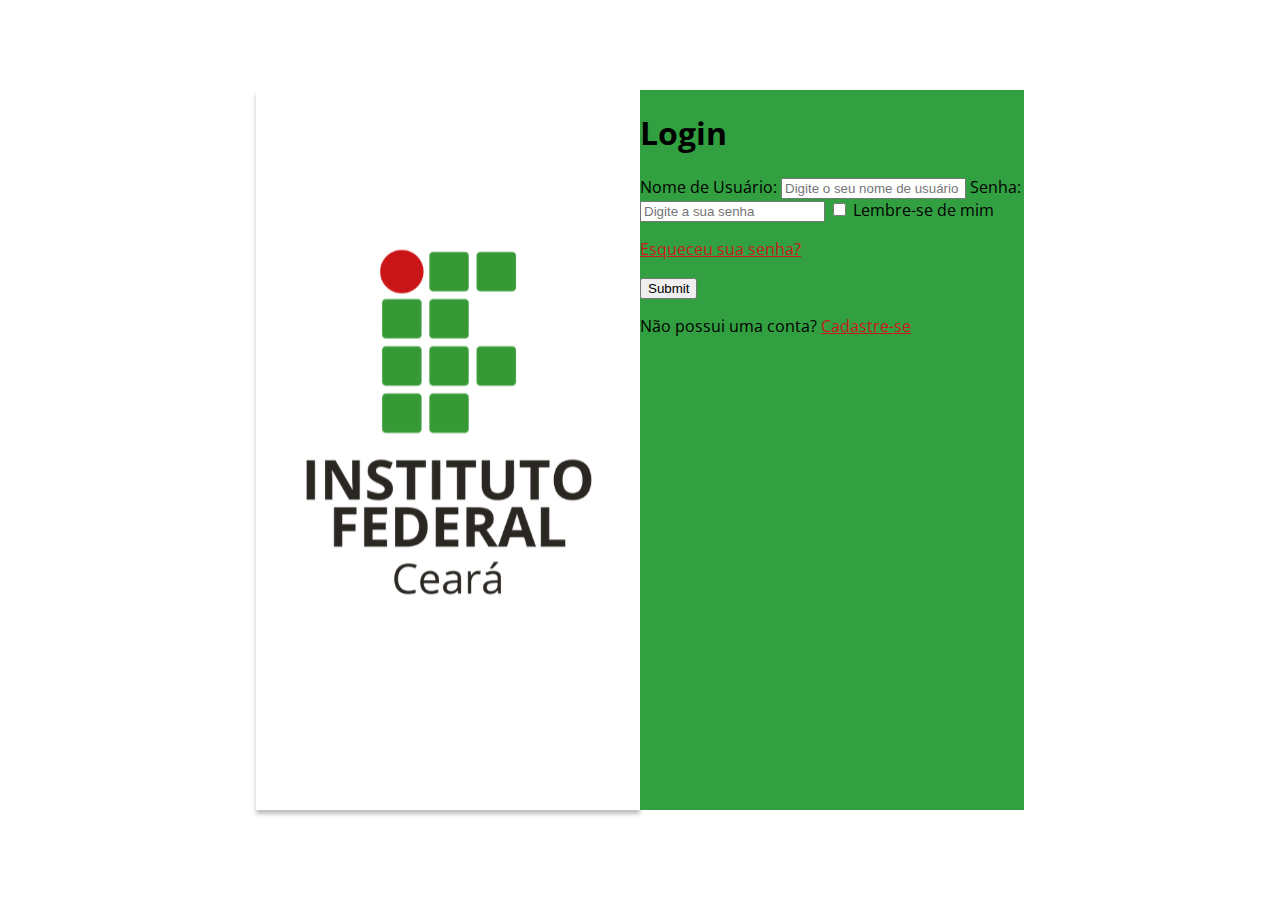
==== index.html @ 24bf823d "Dia 1" ====
<!DOCTYPE html>
<html lang="pt-br">
<head>
    <meta charset="UTF-8">
    <meta http-equiv="X-UA-Compatible" content="IE=edge">
    <meta name="viewport" content="width=device-width, initial-scale=1.0">
    <title>Entrar</title>

    <link rel="stylesheet" href="estilo.css">
</head>
<body>
    <main>
        <picture class="logo-container">
            <img src="logo.svg">
        </picture>
        <div class="form-container">
            <h1>Login</h1>

            <form action="" method="get">
                <label for="username-input">Nome de Usuário:</label>
                <input id="username-input" type="text" placeholder="Digite o seu nome de usuário">

                <label for="password-input">Senha:</label>
                <input id="password-input" type="password" placeholder="Digite a sua senha">

                <input type="checkbox" name="remember-input" id="remember-input">
                <label for="remember-input">Lembre-se de mim</label>

                <p><a href="recuperar-senha.html">Esqueceu sua senha?</a></p>

                <input type="submit" name="Entrar">

                <p>Não possui uma conta? <a href="cadastro.html">Cadastre-se</a></p>
            </form>
        </div>
    </main>
</body>
</html>
---- estilo.css ----
@charset 'utf-8';
@import url('https://fonts.googleapis.com/css2?family=Open+Sans:ital,wght@0,300;0,400;0,500;0,600;0,700;0,800;1,300;1,400;1,500;1,600;1,700;1,800&display=swap');

body {
    font-family: 'Open Sans';
}

a {
    color: #C8191E;
}

main {
    margin-top: 10vh;
    margin-bottom: 10vh;
    display: flex;
    flex-direction: row;
    justify-content: center;
    align-items: center;
}

.logo-container {
    display: flex;
    justify-content: center;
    background-color: #FFFFFF;
    box-shadow: 0px 4px 4px 0px rgba(0, 0, 0, 0.25);
    width: 30vw;
    height: 80vh;
}

.logo-container img {
    width: 25vw;
    height: 75vh;
}

.form-container {
    background-color: #32A041;
    width: 30vw;
    height: 80vh;
}
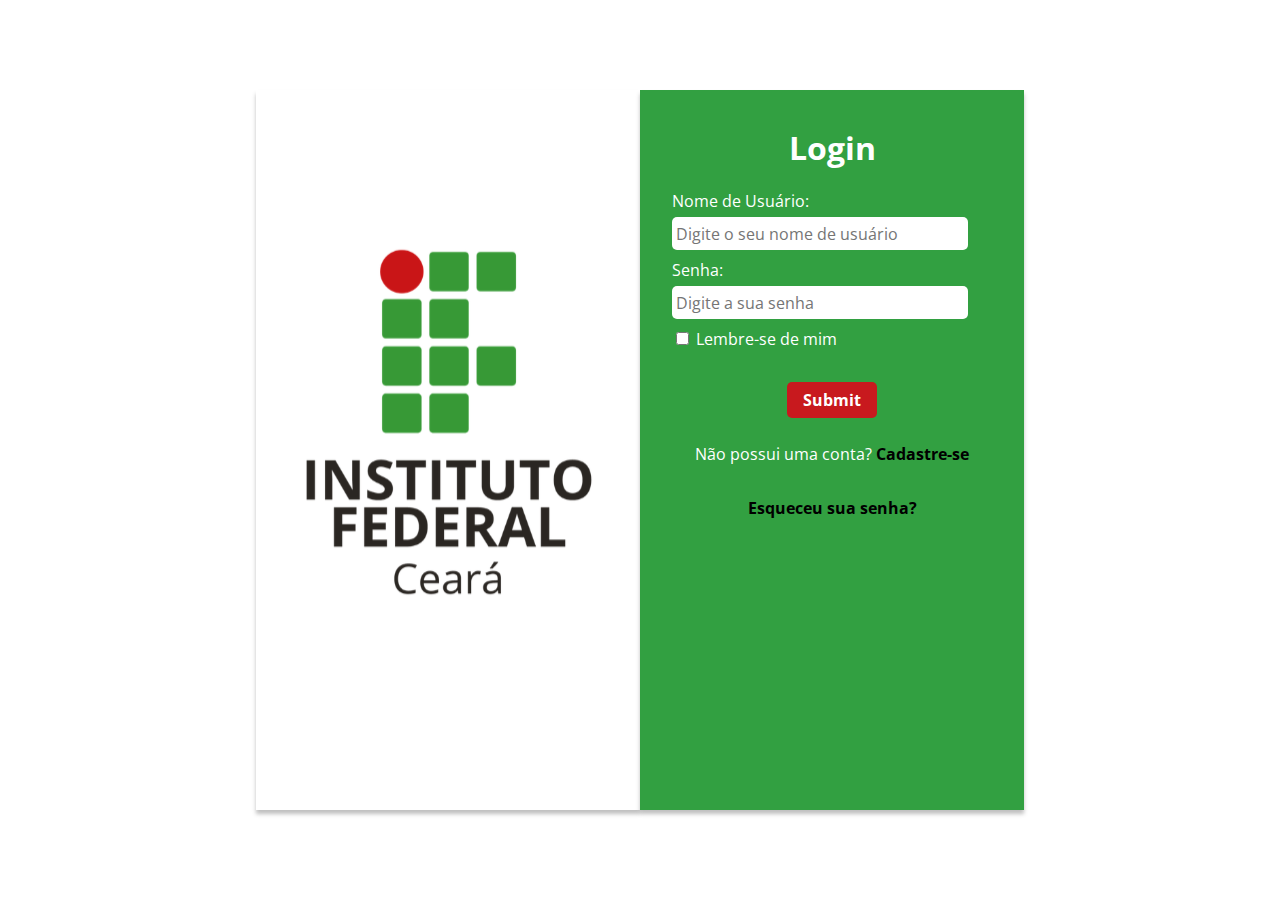
==== commit 7acea0c0: "Dia 2" ====
--- a/index.html
+++ b/index.html
@@ -23,14 +23,26 @@
                 <label for="password-input">Senha:</label>
                 <input id="password-input" type="password" placeholder="Digite a sua senha">
 
-                <input type="checkbox" name="remember-input" id="remember-input">
-                <label for="remember-input">Lembre-se de mim</label>
+                
 
-                <p><a href="recuperar-senha.html">Esqueceu sua senha?</a></p>
+                <div class="apart">
+                    <div>
+                        <input type="checkbox" name="remember-input" id="remember-input">
+                        <label for="remember-input">Lembre-se de mim</label>
+                    </div>
 
-                <input type="submit" name="Entrar">
+                    
+                </div>
 
-                <p>Não possui uma conta? <a href="cadastro.html">Cadastre-se</a></p>
+                <footer>
+                    <input type="submit" name="Entrar">
+
+                    <p>Não possui uma conta? <a href="cadastro.html">Cadastre-se</a></p>
+
+                    <p><a href="recuperar-senha.html">Esqueceu sua senha?</a></p>
+                </footer>
+
+                
             </form>
         </div>
     </main>
--- a/estilo.css
+++ b/estilo.css
@@ -3,10 +3,19 @@
 
 body {
     font-family: 'Open Sans';
+    color: white;
+}
+
+h1 {
+    font-weight: bolder;
+    color: white;
+    margin-top: 4vh;
 }
 
 a {
-    color: #C8191E;
+    font-weight: bold;
+    color: black;
+    text-decoration: none;
 }
 
 main {
@@ -32,8 +41,80 @@
     height: 75vh;
 }
 
+label {
+    display: inline-block;
+    margin-bottom: 5px;
+}
+
 .form-container {
     background-color: #32A041;
     width: 30vw;
     height: 80vh;
+    display: flex;
+    flex-direction: column;
+    align-items: center;
+    flex-wrap: wrap;
+    box-shadow: 0px 4px 4px 0px rgba(0, 0, 0, 0.25);
+}
+
+form {
+    width: 25vw;
+    height: 80%;
+}
+
+input {
+    margin-bottom: 1vh;
+}
+
+input[type="text"], input[type="password"], input[type="email"] {
+    display: block;
+}
+
+input[type="text"], input[type="password"], input[type="email"] {
+    width: 90%;
+    height: 3vh;
+}
+
+input, select {
+    font-family: 'Open Sans';
+    font-size: medium;
+    border-color: transparent;
+    border-radius: 5px;
+}
+
+fieldset {
+    margin-bottom: 1vh;
+}
+
+.apart {
+    display: flex;
+    justify-content: space-between;
+    align-items: center;
+    max-width: 22.8vw;
+}
+
+option {
+    background-color: white;
+}
+
+input[type="submit"] {
+    background-color: #C8191E;
+    border: none;
+    border-radius: 5px;
+    display: block;
+    width: 7vw;
+    height: 4vh;
+    color: white;
+    font-weight: bolder;
+    box-shadow: none;
+}
+
+footer {
+    margin-top: 3vh;
+    width: 100%;
+    display: flex;
+    align-items: center;
+    flex-direction: column;
+    justify-content: center;
+    flex-wrap: wrap;
 }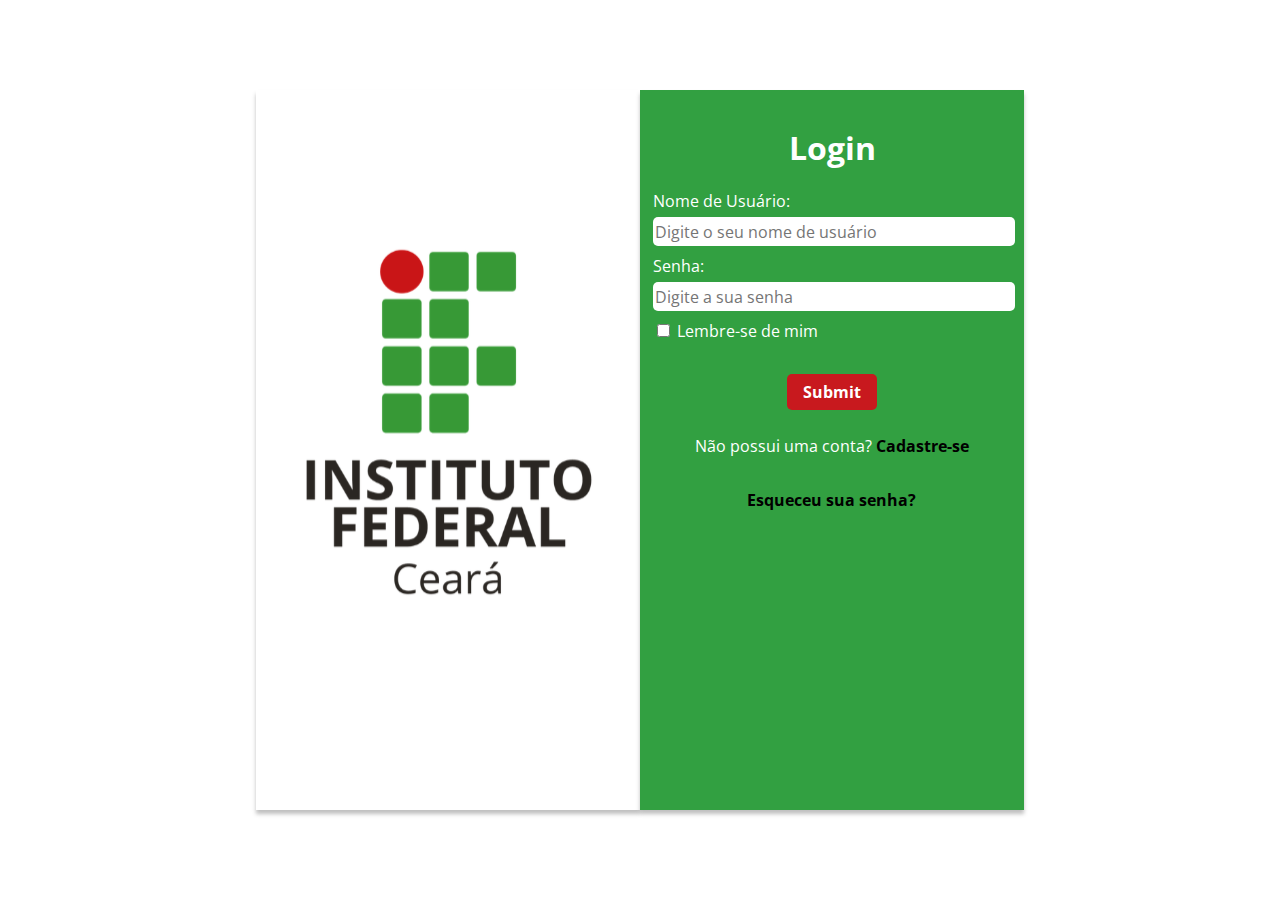
==== commit 11e47e3a: "Dia 3" ====
--- a/index.html
+++ b/index.html
@@ -20,8 +20,8 @@
                 <label for="username-input">Nome de Usuário:</label>
                 <input id="username-input" type="text" placeholder="Digite o seu nome de usuário">
 
-                <label for="password-input">Senha:</label>
-                <input id="password-input" type="password" placeholder="Digite a sua senha">
+                <label for="password-input-login">Senha:</label>
+                <input id="password-input-login" type="password" placeholder="Digite a sua senha">
 
                 
 
--- a/estilo.css
+++ b/estilo.css
@@ -58,11 +58,11 @@
 }
 
 form {
-    width: 25vw;
+    width: 28vw;
     height: 80%;
 }
 
-input {
+input, select {
     margin-bottom: 1vh;
 }
 
@@ -70,14 +70,19 @@
     display: block;
 }
 
-input[type="text"], input[type="password"], input[type="email"] {
-    width: 90%;
+input[type="text"], input[type="password"], input[type="email"], input[type="date"] {
     height: 3vh;
+    width: 100%;
+}
+
+input[type="date"] {
+    width: 42.2%;
 }
 
 input, select {
     font-family: 'Open Sans';
     font-size: medium;
+    border: none;
     border-color: transparent;
     border-radius: 5px;
 }
@@ -109,6 +114,22 @@
     box-shadow: none;
 }
 
+.divided-camps {
+    display: flex;
+    flex-direction: row;
+    justify-content: space-between;
+    width: 90%;
+}
+
+#password-input, #repeat-password-input {
+    width: 127%;
+}
+
+#bottom-camp-first {
+    border-radius: 5px;
+    width: 46.5%;
+}
+
 footer {
     margin-top: 3vh;
     width: 100%;
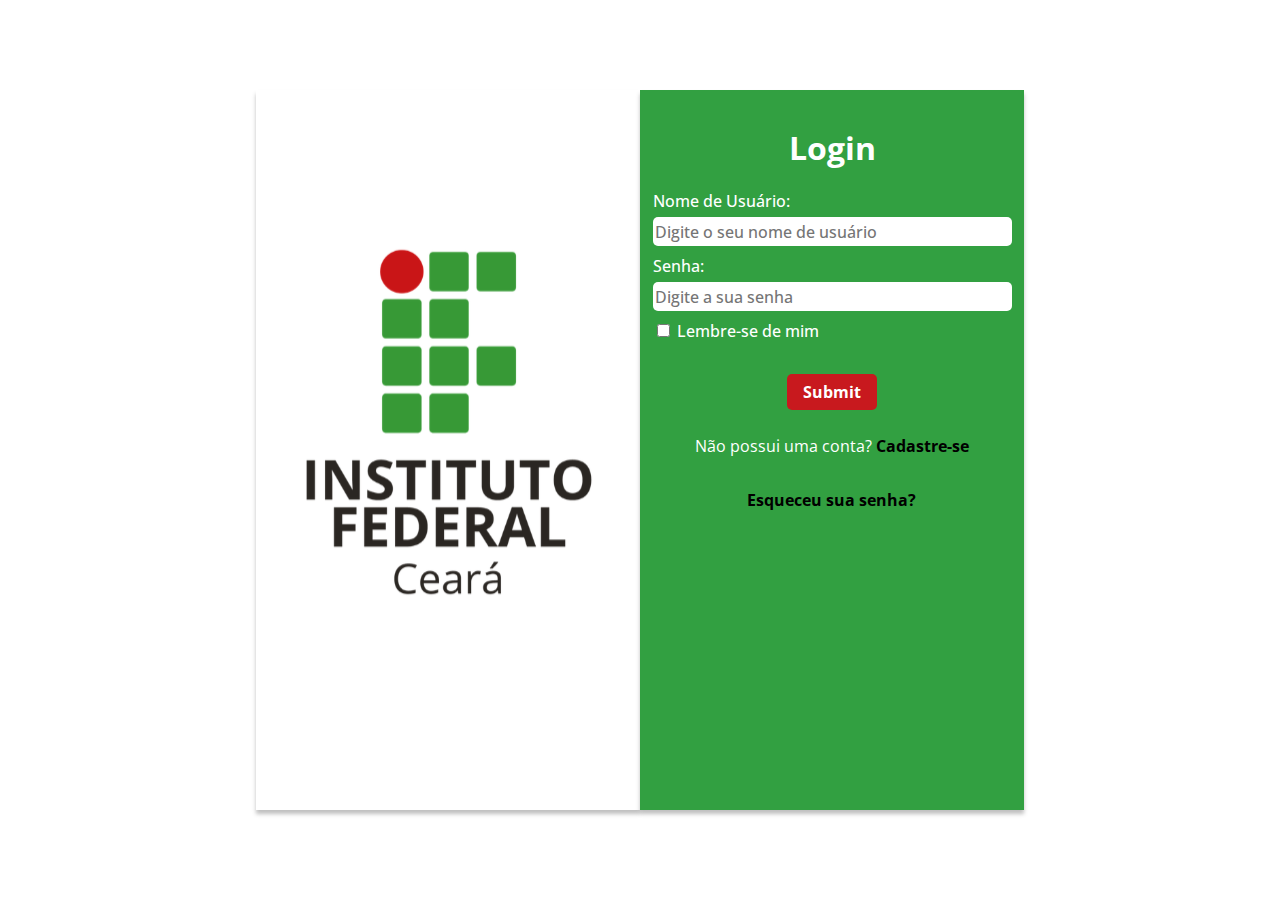
==== commit 8b479f72: "Teste" ====
--- a/index.html
+++ b/index.html
@@ -4,7 +4,7 @@
     <meta charset="UTF-8">
     <meta http-equiv="X-UA-Compatible" content="IE=edge">
     <meta name="viewport" content="width=device-width, initial-scale=1.0">
-    <title>Entrar</title>
+    <title>Entrarr</title>
 
     <link rel="stylesheet" href="estilo.css">
 </head>
--- a/estilo.css
+++ b/estilo.css
@@ -41,6 +41,10 @@
     height: 75vh;
 }
 
+fieldset {
+    border-radius: 5px;
+}
+
 label {
     display: inline-block;
     margin-bottom: 5px;
@@ -62,8 +66,13 @@
     height: 80%;
 }
 
+label {
+    font-weight: 500;
+}
+
 input, select {
     margin-bottom: 1vh;
+    font-weight: 500;
 }
 
 input[type="text"], input[type="password"], input[type="email"] {
@@ -72,11 +81,11 @@
 
 input[type="text"], input[type="password"], input[type="email"], input[type="date"] {
     height: 3vh;
-    width: 100%;
+    width: 99%;
 }
 
 input[type="date"] {
-    width: 42.2%;
+    width: 70%;
 }
 
 input, select {
@@ -93,8 +102,7 @@
 
 .apart {
     display: flex;
-    justify-content: space-between;
-    align-items: center;
+    gap: 3.5vw;
     max-width: 22.8vw;
 }
 
@@ -121,13 +129,33 @@
     width: 90%;
 }
 
+.divided-camps2 {
+    display: flex;
+    flex-direction: row;
+    justify-content: space-between;
+    gap: 0px;
+    width: 90%;
+}
+
 #password-input, #repeat-password-input {
-    width: 127%;
+    width: 122.5%;
 }
 
 #bottom-camp-first {
     border-radius: 5px;
-    width: 46.5%;
+    width: 47.8%;
+}
+
+#bottom-camp-second {
+    width: 43.5%;
+}
+
+#course-select {
+    width: 18vw;
+}
+
+#semester-input {
+    width: 4.5vw;
 }
 
 footer {
